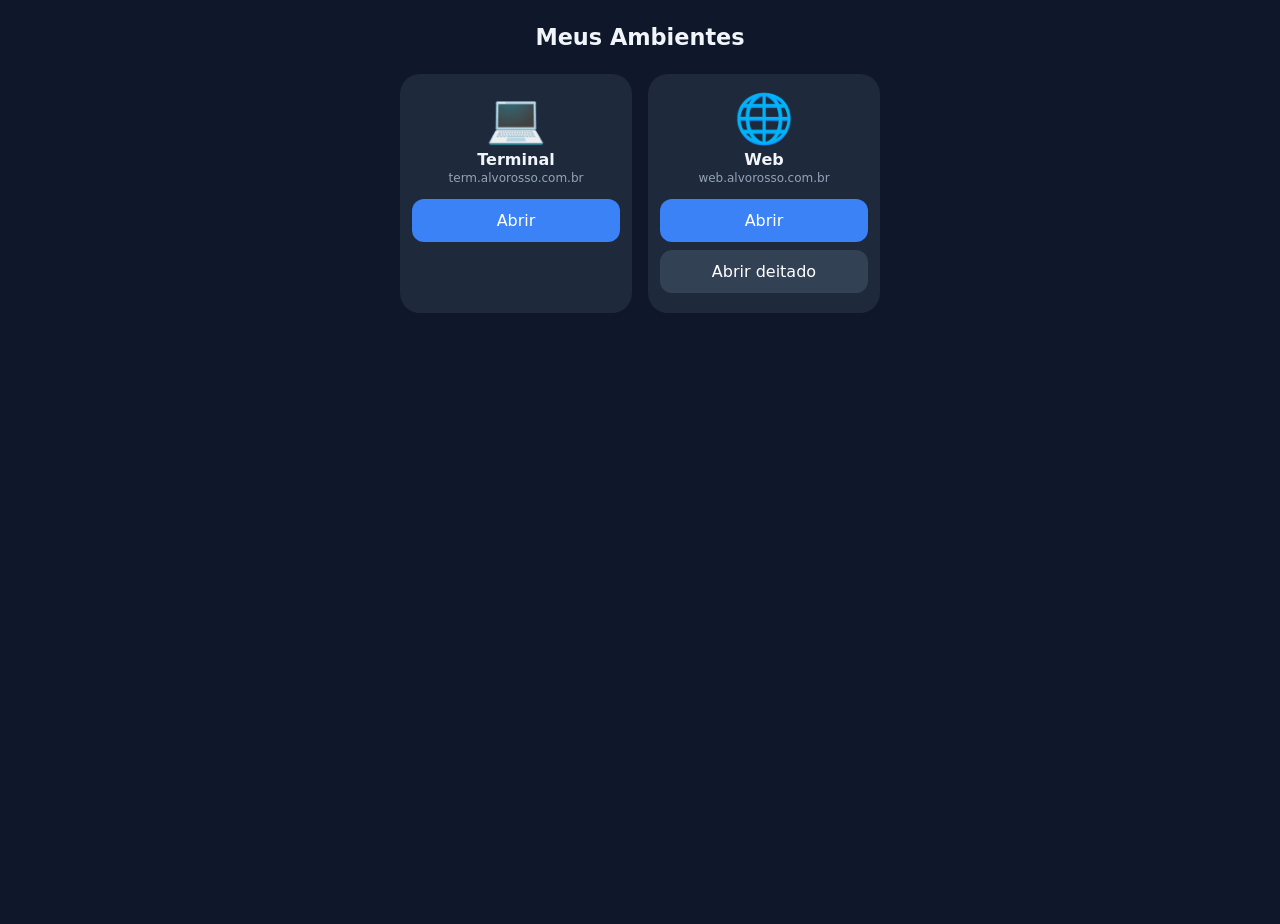
==== index.html @ 481c327c "Adiciona app PWA com atalhos para os ambientes Terminal e Web Co-Authored-By: Claude Sonnet 5.5 <nor" ====
<!doctype html>
<html lang="pt-BR">
<head>
  <meta charset="utf-8">
  <meta name="viewport" content="width=device-width, initial-scale=1, viewport-fit=cover">
  <meta name="theme-color" content="#0f172a">
  <title>Meus Ambientes</title>
  <link rel="manifest" href="manifest.webmanifest">
  <link rel="icon" href="icons/icon-192.png">
  <link rel="stylesheet" href="style.css">
</head>
<body>
  <main>
    <h1>Meus Ambientes</h1>
    <div class="grid" id="grid"></div>
  </main>
  <script src="sites.js"></script>
  <script src="app.js"></script>
</body>
</html>
---- style.css ----
* { box-sizing: border-box; margin: 0; }

body {
  min-height: 100vh;
  background: #0f172a;
  color: #f1f5f9;
  font-family: system-ui, sans-serif;
  padding: env(safe-area-inset-top) 16px 16px;
}

h1 { font-size: 1.4rem; text-align: center; margin: 24px 0; }

.grid {
  display: grid;
  grid-template-columns: repeat(auto-fit, minmax(140px, 1fr));
  gap: 16px;
  max-width: 480px;
  margin: 0 auto;
}

.card {
  background: #1e293b;
  border-radius: 20px;
  padding: 20px 12px;
  text-align: center;
}

.card .icon { font-size: 3rem; line-height: 1; }
.card .name { font-weight: 600; margin: 8px 0 2px; }
.card .host { font-size: .75rem; color: #94a3b8; margin-bottom: 14px; word-break: break-all; }

.btn {
  display: block;
  width: 100%;
  padding: 12px;
  margin-top: 8px;
  border: 0;
  border-radius: 12px;
  background: #3b82f6;
  color: #fff;
  font-size: 1rem;
  text-decoration: none;
  cursor: pointer;
}
.btn.alt { background: #334155; }

/* ---- viewer ---- */
.viewer { position: fixed; inset: 0; background: #000; }
.viewer iframe { width: 100%; height: 100%; border: 0; }

.bar {
  position: fixed;
  top: 8px; right: 8px;
  display: flex; gap: 8px;
  z-index: 10;
  opacity: .85;
}
.bar button, .bar a {
  background: #1e293bcc;
  color: #fff;
  border: 0;
  border-radius: 999px;
  padding: 10px 14px;
  font-size: .9rem;
  text-decoration: none;
  backdrop-filter: blur(6px);
}
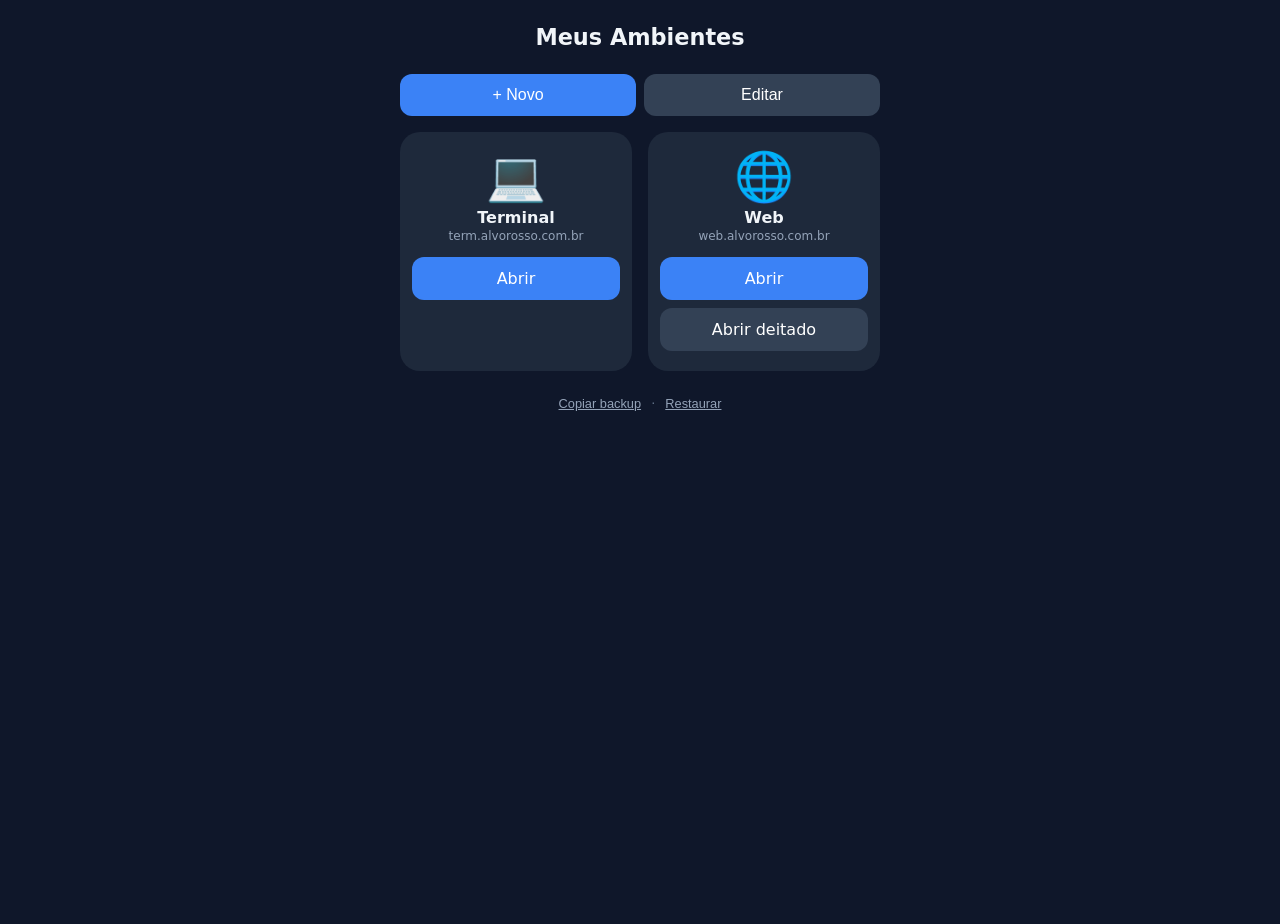
==== commit 788d5518: "Permite adicionar, remover e fazer backup dos atalhos pelo app Co-Authored-By: Claude Sonnet 5.5 <no" ====
--- a/index.html
+++ b/index.html
@@ -12,8 +12,31 @@
 <body>
   <main>
     <h1>Meus Ambientes</h1>
+    <div class="toolbar">
+      <button class="btn" id="add">+ Novo</button>
+      <button class="btn alt" id="edit">Editar</button>
+    </div>
     <div class="grid" id="grid"></div>
+    <p class="foot">
+      <button class="link" id="backup">Copiar backup</button> ·
+      <button class="link" id="restore">Restaurar</button>
+    </p>
   </main>
+
+  <dialog id="dlg">
+    <form id="form">
+      <h2>Novo ambiente</h2>
+      <label>Nome <input name="name" required maxlength="30" placeholder="Ex.: Painel"></label>
+      <label>Ícone (emoji) <input name="icon" maxlength="4" placeholder="🔗"></label>
+      <label>Endereço <input name="url" required inputmode="url" placeholder="painel.alvorosso.com.br"></label>
+      <label class="check"><input type="checkbox" name="rotate"> Mostrar opção "Abrir deitado"</label>
+      <div class="row">
+        <button type="button" class="btn alt" id="cancel">Cancelar</button>
+        <button type="submit" class="btn">Salvar</button>
+      </div>
+    </form>
+  </dialog>
+
   <script src="sites.js"></script>
   <script src="app.js"></script>
 </body>
--- a/style.css
+++ b/style.css
@@ -65,3 +65,23 @@
   text-decoration: none;
   backdrop-filter: blur(6px);
 }
+
+/* ---- gerenciar atalhos ---- */
+.toolbar { display: flex; gap: 8px; max-width: 480px; margin: 0 auto 16px; }
+.toolbar .btn { margin: 0; }
+.btn.danger { background: #b91c1c; }
+.empty { grid-column: 1 / -1; text-align: center; color: #94a3b8; }
+.foot { text-align: center; margin: 24px 0; font-size: .8rem; color: #64748b; }
+.link { background: none; border: 0; color: #94a3b8; text-decoration: underline; font-size: inherit; cursor: pointer; }
+
+dialog { border: 0; border-radius: 20px; background: #1e293b; color: #f1f5f9; width: min(92vw, 400px); padding: 20px; }
+dialog::backdrop { background: #000a; }
+dialog h2 { font-size: 1.1rem; margin-bottom: 12px; }
+dialog label { display: block; font-size: .85rem; color: #94a3b8; margin-top: 12px; }
+dialog input:not([type=checkbox]) {
+  display: block; width: 100%; margin-top: 4px; padding: 12px;
+  border: 1px solid #334155; border-radius: 10px; background: #0f172a; color: #f1f5f9; font-size: 1rem;
+}
+dialog .check { display: flex; align-items: center; gap: 8px; color: #f1f5f9; }
+dialog .row { display: flex; gap: 8px; margin-top: 16px; }
+dialog .row .btn { margin: 0; }
